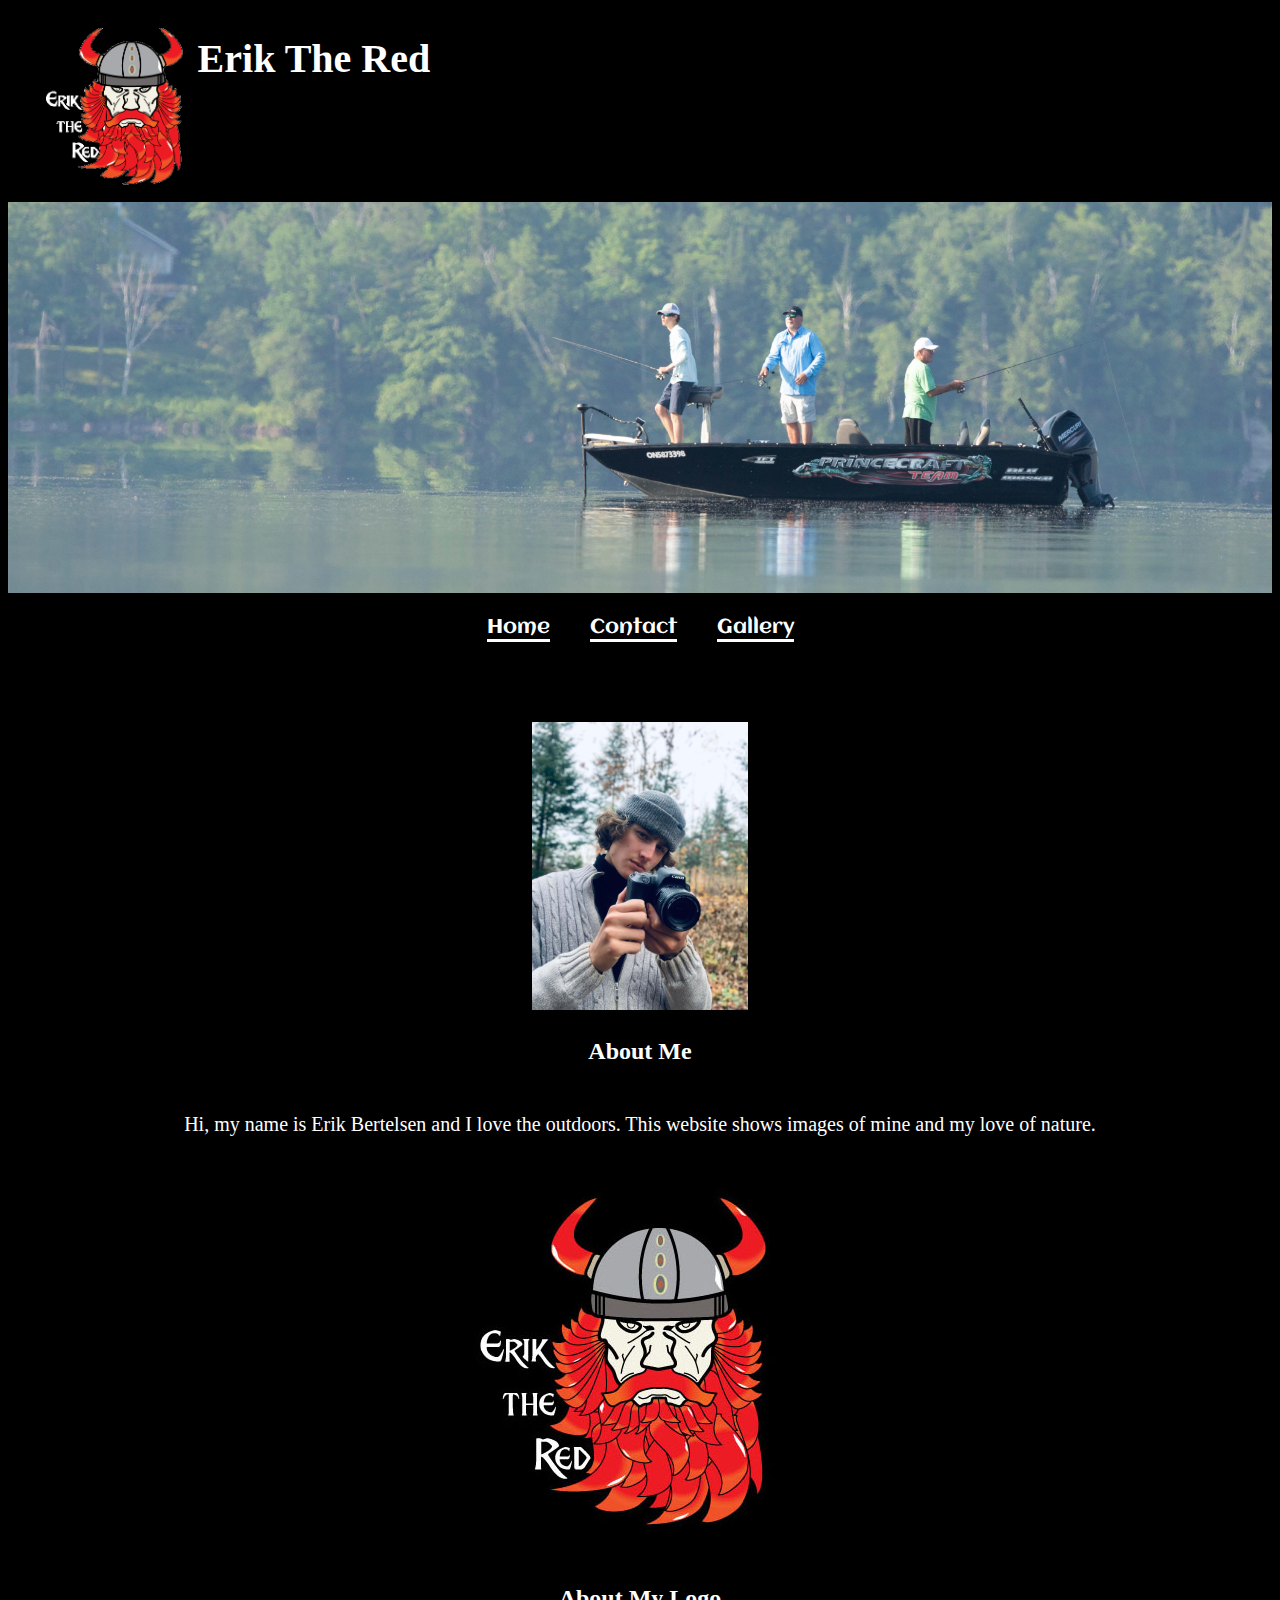
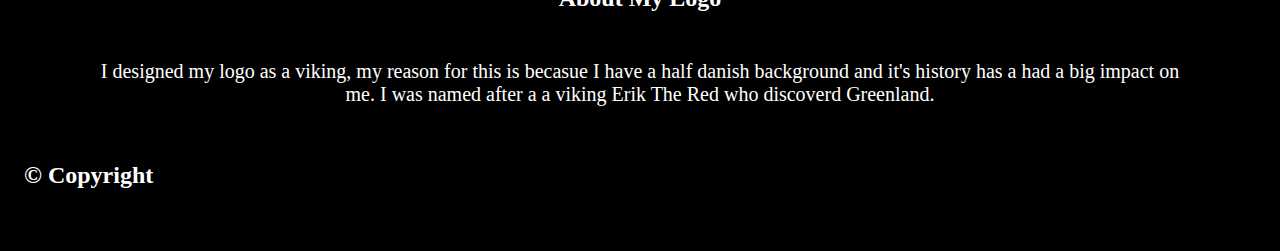
==== index.html @ 207686a7 "sunday night changes" ====
<!DOCTYPE html>
<html lang="en">
<head>
    <!-- links -->
    <meta charset="UTF-8">
    <meta http-equiv="X-UA-Compatible" content="IE=edge">
    <meta name="viewport" content="width=device-width, initial-scale=1.0">
    <title>Erik The Red</title>
    <link rel="stylesheet" href="css/main.css">
    <link rel="preconnect" href="https://fonts.gstatic.com">
    <link href="https://fonts.googleapis.com/css2?family=Aclonica&display=swap" rel="stylesheet">
</head>
<body>
    <section>
        <!-- adding a class so it is easily accessible -->
        <div class="top">
            <!-- adding logo to top of page -->
            <img src="images/Erik-the-Red-BLACK-2.png" alt="logo-of-erik-the-red" class="logo" > 
            <div id="t-div">
                <!-- tittle, hidden during mobil -->
                <h1 class="tittle">
                    Erik The Red
                </h1>  

            </div>
        </div>
        <!-- banner image -->
            <img src="images/Erik_Fishing_Landscape.jpg" alt="erik-fishing" class="slide">
    </section>
    <main>
        <!-- navigation -->
        <nav>
            <a href="index.html" class="nav-link"> Home</a>
            <a href="contact.html" class="nav-link"> Contact</a>
            <a href="gallery.html" class="nav-link"> Gallery</a>
        </nav>
        <!-- image of Me -->
        <div class="home-cont">
            <img src="images/IMG_0477.jpg" alt="image-of-me" id="me">
            <h2>
                About Me
            </h2>
            <!-- adding a class so it is easily accessible -->
            <p class="pad">
                Hi, my name is Erik Bertelsen and I love the outdoors. This website shows images of mine and my love of nature.
            </p>
        </div>
        <!-- image of my Logo -->
        <div class="home-cont">
            <img src="images/Erik-the-Red-BLACK_2.jpg" alt="logo" id="my-logo">

            <h2>
                About My Logo
            </h2>
            <!-- descritption of my logo -->
            <p class="pad">
                I designed my logo as a viking, my reason for this is becasue I have a half danish background and it's history has a had a big impact on me. I was named after a a viking Erik The Red who discoverd Greenland.
            </p>
        </div>

    </main>

    <footer>
        <!-- copyright line -->
        <h2>
            &#169; Copyright 
        </h2>

        

    </footer>
>
</body>
</html>
---- css/main.css ----
/* //////////// */
@keyframes color-change {
    from {
      color: red;
    }
    to{
      color: yellow;
    }
  }
/* 
  .logo {
    position: absolute;
    animation: linear infinite;
    animation-name: run;
    animation-duration: s;
  }
  @keyframes run {
    from {
      left: 20%;
    }
    to {
        right: 40%;
    }
  } */

.nav-link:hover{
        animation-duration: 0.8s;  
        animation-name: color-change;
        animation-iteration-count: infinite;
        animation-direction: alternate;
  }
/* changing body background color for all pages */
body{
    background-color: black;
}
/* changing nav text white */
.nav-link{
    color: white;
    font-size: 20px;
    text-decoration: none;
    margin: 20px;
    border-bottom: 3px solid white;
}

.nav-link:active{
    font-size: 15px
}

/* changing heading color
.top{
    background-color: grey;
}
changing footer color
footer{
    background-color: grey;
} */
/* changing h1 color */
h1{
    color: white;
    font-size: 40px;
    justify-content: center;
    padding-right: 120px;
}
#t-div{
    flex-grow: 1;
}
/* changing font color to contact form */
.chosen{
 color: white;
 border: solid 5px white;
 margin-top: 15px;;
}
/* setting a grid for the gallery page */
.grid{
    display: grid;
    grid-template-columns: 1fr;
    grid-template-rows: 6fr;
}
/* wrapping tittle around logo */
.top{
    display: flex;
}
/* Erik The Red text */
.tittle{
    display: flex;
    display: none;
}
/* adjusting width and height of logo */
.logo{
    width: 15%;
    height: 15%;
    position:relative;
    left:40%;
}
/* main banner image */
.slide{
  width: 100%;  
}
/* adjusting nav placement */
nav{
    display: flex;
    justify-content: center;
    font-family: 'Aclonica', sans-serif;
    width: 100%;
}
/* adjusting image dimensions */
#fox-yawn{
    width: 388px;
    grid-column: 1 ;
    grid-row: 1;
}
/* adding hover, scale properties */
#fox-yawn:hover{
    transform: scale(2);
    transition: 0.5s;
}
/* adjusting image dimensions */
#blue-jay{
    width: 388px;
    grid-column: 1;
    grid-row: 2;
}
/* adding hover, scale properties */
#blue-jay:hover{
    transform: scale(2);
    transition: 0.5s;
}
/* adjusting image dimensions */
#pine-martin{
    width: 388px;
    grid-column: 1;
    grid-row: 3;
}
/* adding hover, scale properties */
#pine-martin:hover{
    transform: scale(2);
    transition: 0.5s;
}
/* adjusting image dimensions */
#chick{
    width: 388px;
    grid-column: 1;
    grid-row: 4;
}
/* adding hover, scale properties */
#chick:hover{
    transform: scale(2);
    transition: 0.5s;
}
/* adjusting image dimensions */
#buck{
    width: 388px;
    grid-column: 1;
    grid-row: 5;
}
/* adding hover, scale properties */
#buck:hover{
    transform: scale(2);
    transition: 0.5s;
}
/* adjusting image dimensions */
#fox-laying{
    width: 388px;
    grid-column: 1;
    grid-row: 6;
}
/* adding hover, scale properties */
#fox-laying:hover{
    transform: scale(2);
    transition: 0.5s;
}
/* adjusting image dimensions */
#fox{
    width: 388px;
    grid-column: 1;
    grid-row: 7; 
}
/* adding hover, scale properties */
#fox:hover{
    transform: scale(2);
    transition: 0.5s;
}
/* adjusting image dimensions */
#fox-look{
    width: 388px;
    grid-column: 1;
    grid-row: 8;
}
/* adding hover, scale properties */
#fox-look:hover{
    transform: scale(2);
    transition: 0.5s;
}

/* adjusting image dimensions */
#me{
    width: 216px;
    padding-top: 60px;
}
/* changing font color */
p{
    color: white;
    font-size: 20px;
    display: flex;
    justify-content: center;
}
/* home page paragraph text */
.home-cont{
    display: flex;
    align-items: center;
    flex-direction: column;
}
/* adjusting all image padding on gallery page */
.img{
    padding: 15px 0;
    place-self: center;
}
h2{
    color: white;
}
/* adjusting form spacing and sizing */
.message{
    /* margin-top: 20px; */
    padding: 5px;
    border-radius: 15px;
}
#map{
    width:100%;
    height: 350px;
}
/* adding padding to home page text and alignment */
.pad{
    padding: 0px 90px;
    text-align: center;
}
/* adjusting footer sizing */
footer, h2{
    padding: 8px;
}
/* /////////////////////// */
/* ////////Tablet//////// */
/* ///////////////////// */
@media screen and (min-width: 768px) and (max-width: 1024px){

/* .img{
    column-gap:10px;
    row-gap: 10px;
}     */

/*  make tittle show */
.tittle{
    display: block;
    justify-content: center;
}
/* parent element around form aand map */
.con{
    display:flex;
}
/* setting form width */
.form{
    width: 50%;
}
.damn{
    width: 50%;
}
/* setting full width of parent */
#map{
    width:100%;
}
/* re-adjusting logo positioning */
.logo{
    position:relative;
    left:0%;
}

.grid{
    display: grid;
    grid-template-columns: 1fr 1fr;
    grid-template-rows: 1fr;
}    
    /* adjusting image dimensions */
#fox-yawn{
    width: 350px;
    grid-column: 1 ;
    grid-row: 1;
}
/* adjusting image dimensions */
#blue-jay{
    width: 350px;
    grid-column: 2;
    grid-row: 1;
}
/* adjusting image dimensions */
#pine-martin{
    width: 388px;
    grid-column: 1;
    grid-row: 2;
}
/* adjusting image dimensions */
#chick{
    width: 388px;
    grid-column: 2;
    grid-row: 2;
}
/* adjusting image dimensions */
#buck{
    width: 388px;
    grid-column: 1;
    grid-row: 3;
}
/* adjusting image dimensions */
#fox-laying{
    width: 388px;
    grid-column: 2;
    grid-row: 3;
}
/* adjusting image dimensions */
#fox{
    width: 388px;
    grid-column: 1;
    grid-row: 4; 
}
/* adjusting image dimensions */
#fox-look{
    width: 388px;
    grid-column: 2;
    grid-row: 4;
}

}
/* /////////////////////// */
/* ////////Desktop//////// */
/* ///////////////////// */
@media screen and (min-width: 1024px) {

        /*  make tittle show */
    .tittle{
        display: block;
        justify-content: center;
    }
    /* parent element around form aand map */
    .con{
        display:flex;
    }
    /* setting form width */
    .form{
        width: 50%;
    }
    /* setting full width of parent */
    #map{
    width:100%;
    }
    /* re-adjusting logo positioning */
    .logo{
        position:relative;
        left:0%;
    }
    /* parent element around form aand map */
.con{
    display:flex;
}
/* setting form width */
.form{
    width: 50%;
}
.damn{
    width: 50%;
}

    .grid{
        display: grid;
        grid-template-columns: 1fr 1fr 1fr;
        grid-template-rows: 1fr;
    }    
        /* adjusting image dimensions */
    #fox-yawn{
        width: 488px;
        grid-column: 1 ;
        grid-row: 1;
    }
    /* adjusting image dimensions */
    #blue-jay{
        width: 488px;
        grid-column: 2;
        grid-row: 1;
    }
    /* adjusting image dimensions */
    #pine-martin{
        width: 488px;
        grid-column: 3;
        grid-row: 1;
    }
    /* adjusting image dimensions */
    #chick{
        width: 488px;
        grid-column: 1;
        grid-row: 2;
    }
    /* adjusting image dimensions */
    #buck{
        width: 488px;
        grid-column: 2;
        grid-row: 2;
    }
    /* adjusting image dimensions */
    #fox-laying{
        width: 488px;
        grid-column: 3;
        grid-row: 2;
    }
    /* adjusting image dimensions */
    #fox{
        width: 488px;
        grid-column: 1;
        grid-row: 3; 
    }
    /* adjusting image dimensions */
    #fox-look{
        width: 488px;
        grid-column: 2;
        grid-row: 3;
    }
}
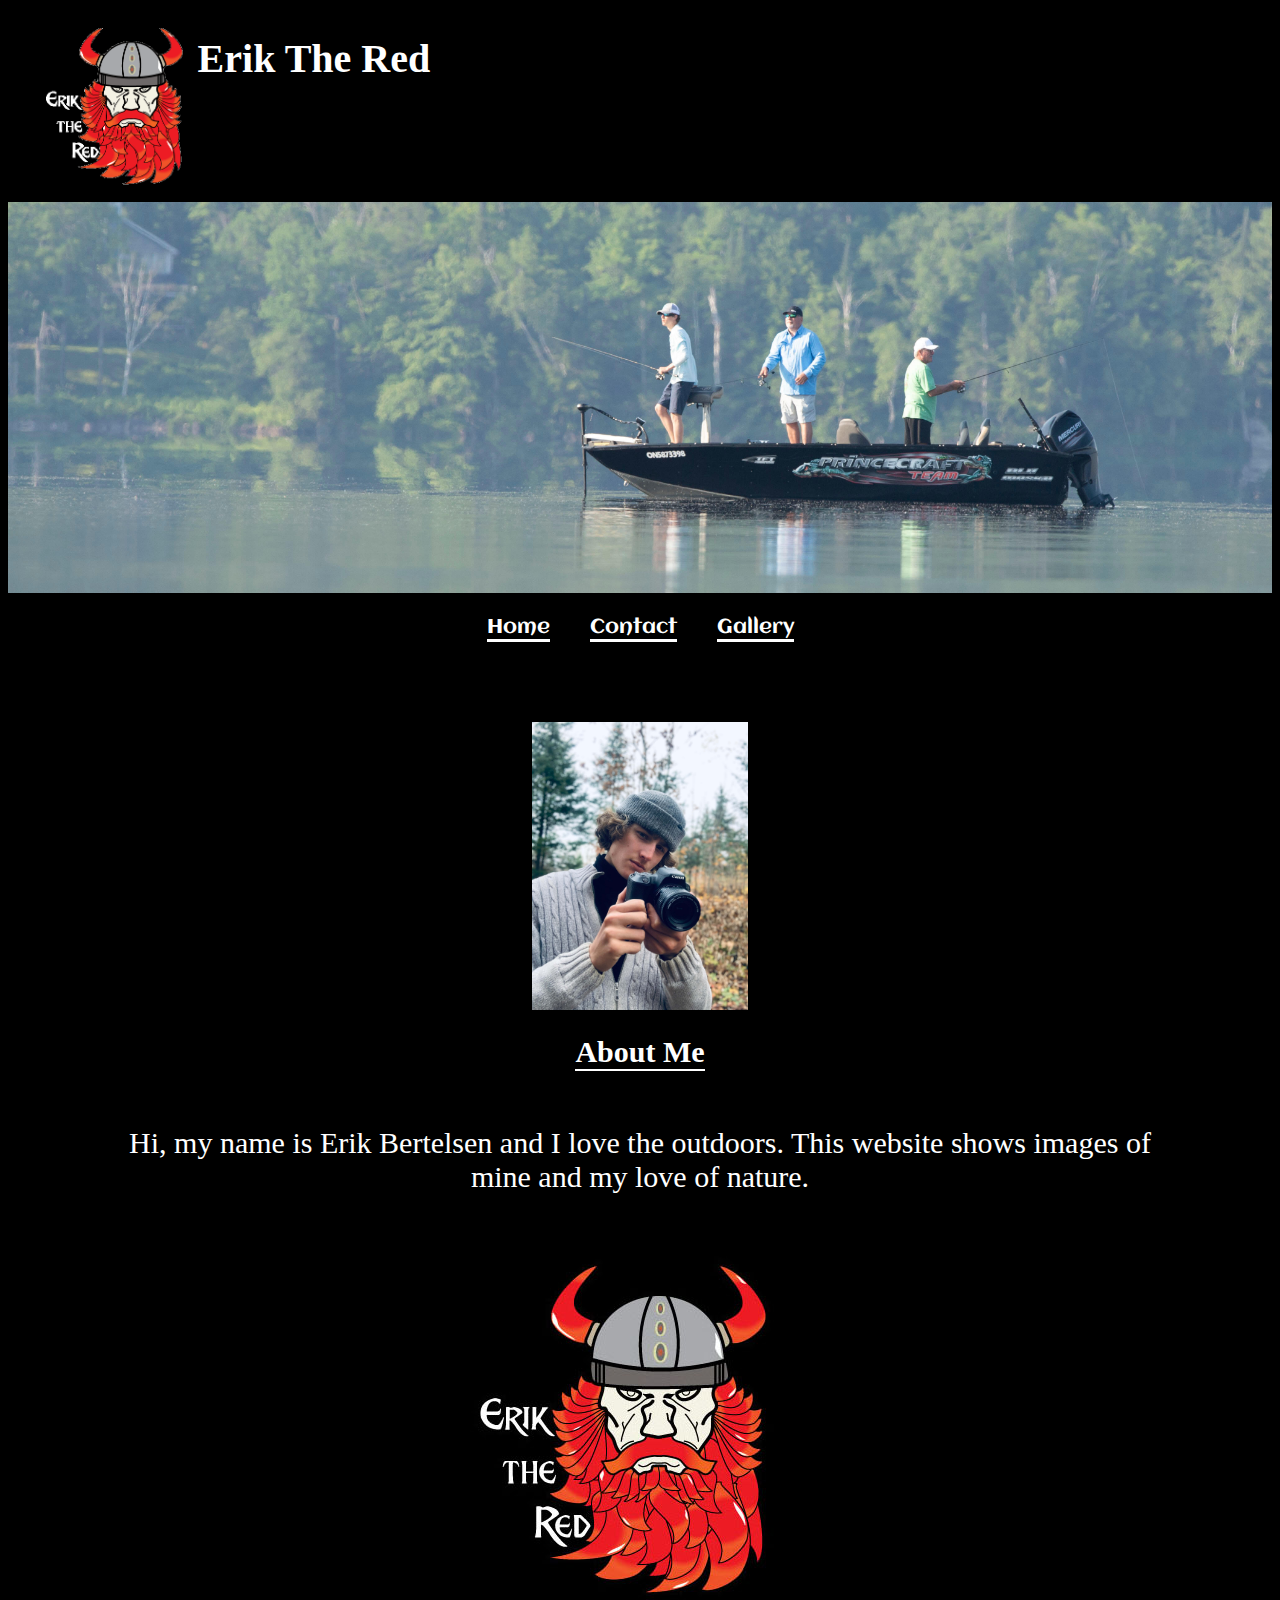
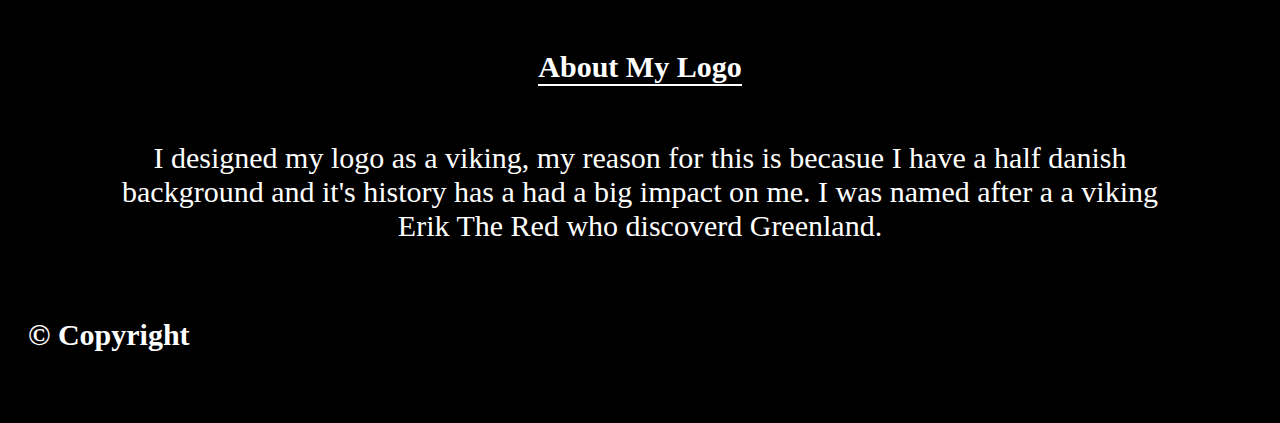
==== commit 3f8b7b22: "Monday changes" ====
--- a/index.html
+++ b/index.html
@@ -17,7 +17,7 @@
             <!-- adding logo to top of page -->
             <img src="images/Erik-the-Red-BLACK-2.png" alt="logo-of-erik-the-red" class="logo" > 
             <div id="t-div">
-                <!-- tittle, hidden during mobil -->
+                <!-- tittle, hidden during mobile -->
                 <h1 class="tittle">
                     Erik The Red
                 </h1>  
--- a/css/main.css
+++ b/css/main.css
@@ -7,21 +7,25 @@
       color: yellow;
     }
   }
-/* 
-  .logo {
-    position: absolute;
-    animation: linear infinite;
-    animation-name: run;
-    animation-duration: s;
-  }
+/* /////////// */
   @keyframes run {
-    from {
-      left: 20%;
-    }
-    to {
-        right: 40%;
-    }
-  } */
+      0% {
+            left: 20%;
+        }
+        50% {
+            left: 60%;
+        }
+        100% {
+            left: 20%;
+        }
+    }
+     /* logo animation adjustments */
+    .logo {
+      position: absolute;
+      animation: linear infinite;
+      animation-name: run;
+      animation-duration: 9s;
+    }
 
 .nav-link:hover{
         animation-duration: 0.8s;  
@@ -218,9 +222,14 @@
 h2{
     color: white;
 }
+/* adding an underline to all h2 elements with a main element as a parent */
+main h2{
+    border-bottom: 2px solid white;
+}
 /* adjusting form spacing and sizing */
 .message{
-    /* margin-top: 20px; */
+    margin-top: 15px;
+    margin-left: 15px;
     padding: 5px;
     border-radius: 15px;
 }
@@ -234,9 +243,16 @@
     text-align: center;
 }
 /* adjusting footer sizing */
-footer, h2{
-    padding: 8px;
-}
+footer h2{
+    padding: 20px;
+}
+#message{
+    margin-bottom: 20px;
+}
+#button {
+    margin-bottom: 15px;
+    margin-left: 10px;
+  }
 /* /////////////////////// */
 /* ////////Tablet//////// */
 /* ///////////////////// */
@@ -246,6 +262,25 @@
     column-gap:10px;
     row-gap: 10px;
 }     */
+/* header animation */
+@keyframes run {
+    0% {
+          left: 40%;
+      }
+      50% {
+          left: 60%;
+      }
+      100% {
+          left: 40%;
+      }
+  }
+ /* logo animation adjustments */
+  .logo {
+    position: absolute;
+    animation: linear infinite;
+    animation-name: run;
+    animation-duration: 5s;
+  }
 
 /*  make tittle show */
 .tittle{
@@ -326,12 +361,44 @@
     grid-column: 2;
     grid-row: 4;
 }
+p{
+    font-size: 25px;
+}
+h2{
+    font-size: 25px;
+}
 
 }
 /* /////////////////////// */
 /* ////////Desktop//////// */
 /* ///////////////////// */
 @media screen and (min-width: 1024px) {
+
+    p{
+        font-size: 30px;
+    }
+    h2{
+        font-size: 30px;
+    }
+    /* header animation */
+@keyframes run {
+    0% {
+          left: 40%;
+      }
+      50% {
+          left: 60%;
+      }
+      100% {
+          left: 40%;
+      }
+  }
+  /* logo animation adjustments */
+  .logo {
+    position: absolute;
+    animation: linear infinite;
+    animation-name: run;
+    animation-duration: 5s;
+  }
 
         /*  make tittle show */
     .tittle{
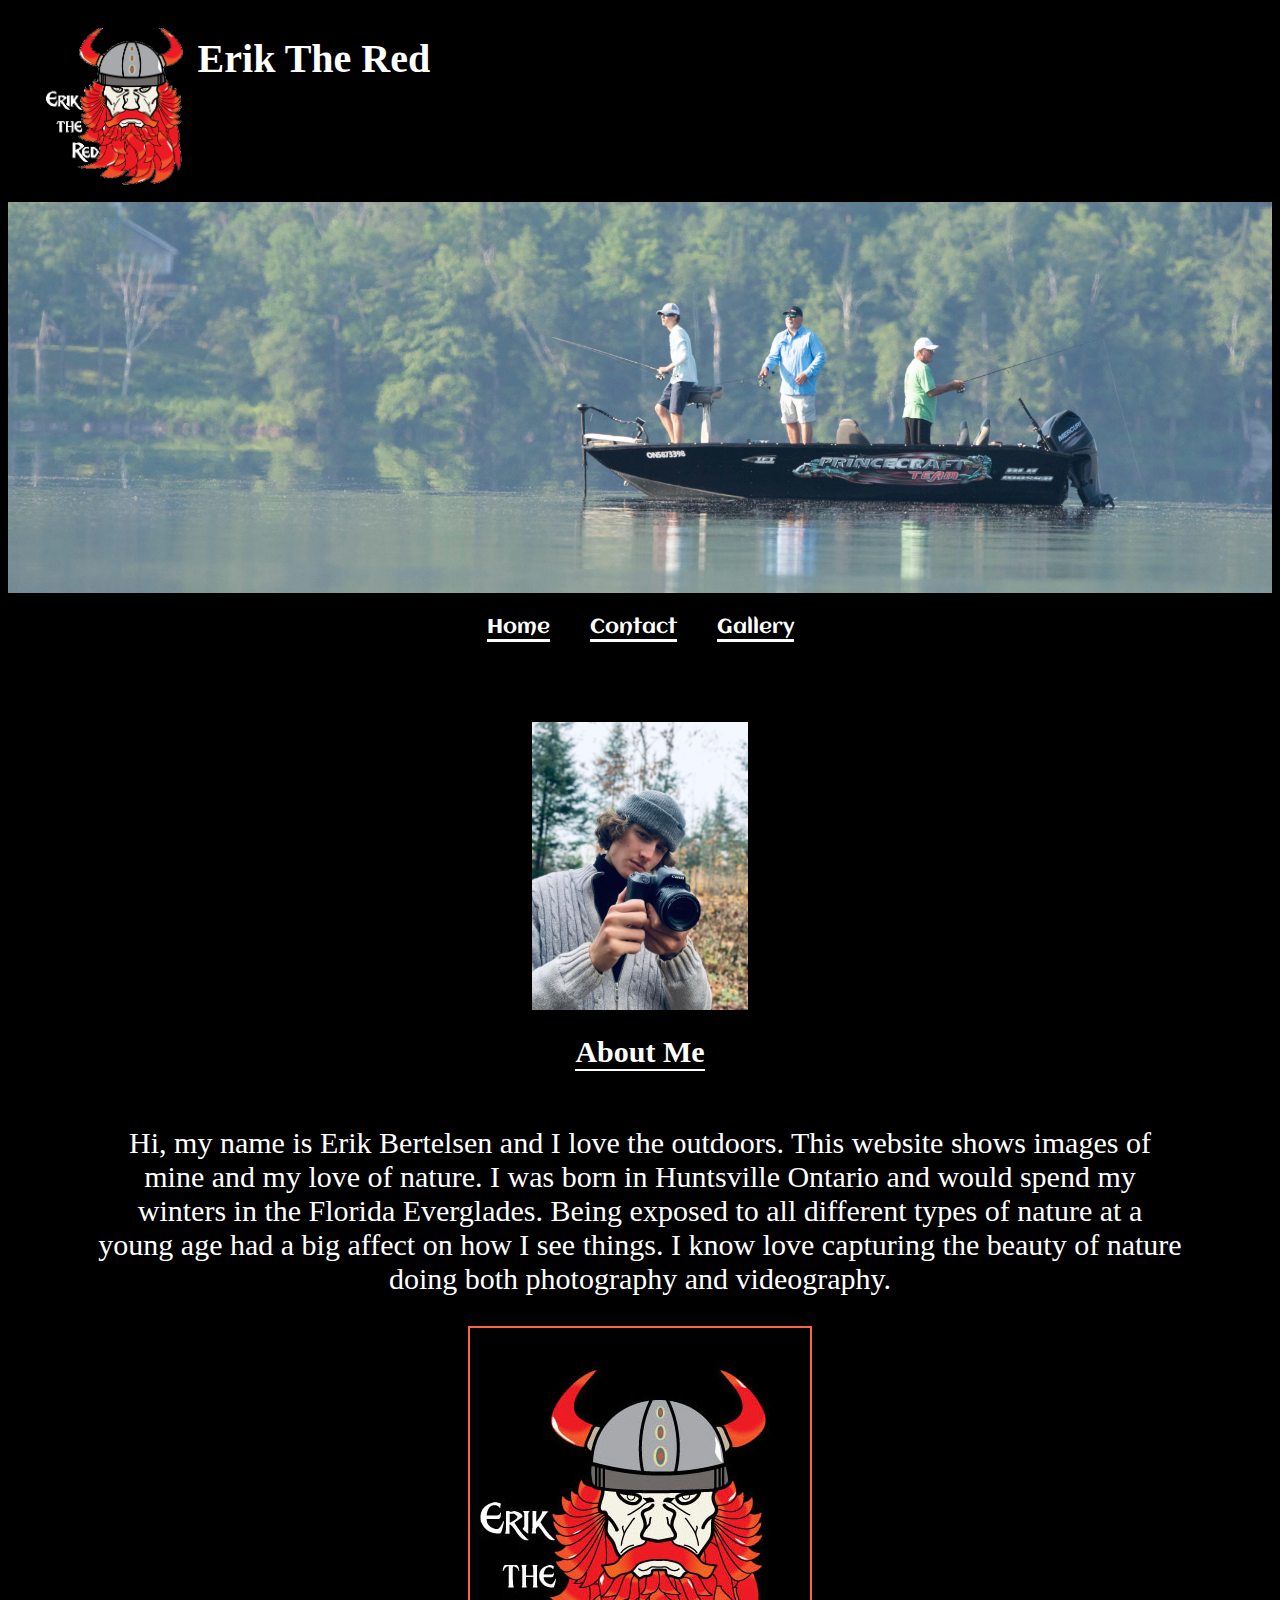
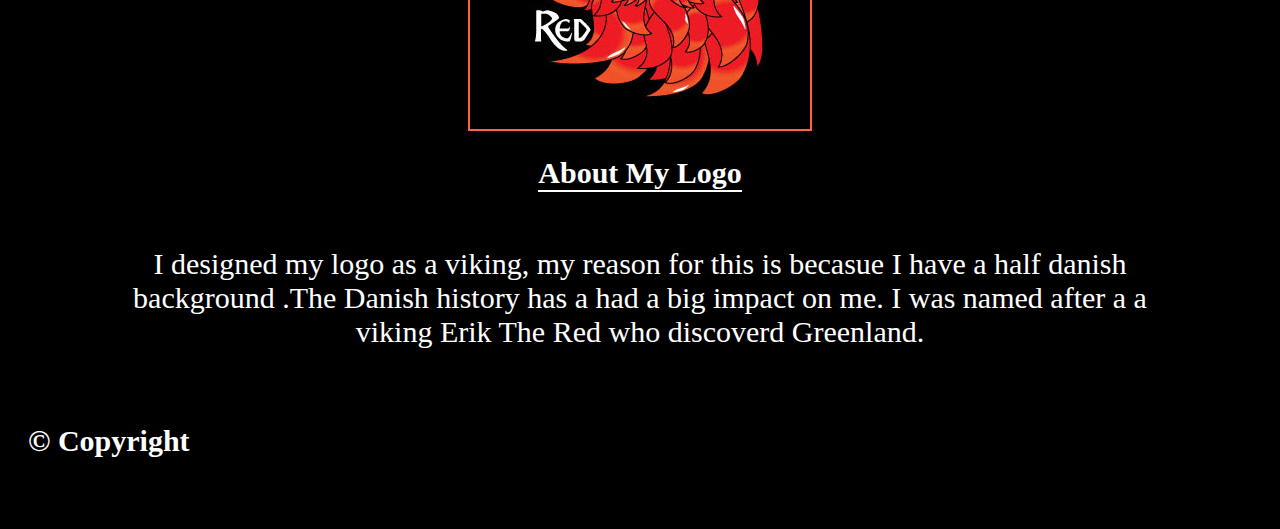
==== commit 58d668a9: "tuesday" ====
--- a/index.html
+++ b/index.html
@@ -42,19 +42,19 @@
             </h2>
             <!-- adding a class so it is easily accessible -->
             <p class="pad">
-                Hi, my name is Erik Bertelsen and I love the outdoors. This website shows images of mine and my love of nature.
+                Hi, my name is Erik Bertelsen and I love the outdoors. This website shows images of mine and my love of nature. I was born in Huntsville Ontario and would spend my winters in the Florida Everglades. Being exposed to all different types of nature at a young age had a big affect on how I see things. I know love capturing the beauty of nature doing both photography and videography.
             </p>
         </div>
         <!-- image of my Logo -->
         <div class="home-cont">
-            <img src="images/Erik-the-Red-BLACK_2.jpg" alt="logo" id="my-logo">
+            <img src="images/Erik-the-Red-BLACK_2.jpg" alt="logo" id="my-logo" class="home-img">
 
             <h2>
                 About My Logo
             </h2>
             <!-- descritption of my logo -->
             <p class="pad">
-                I designed my logo as a viking, my reason for this is becasue I have a half danish background and it's history has a had a big impact on me. I was named after a a viking Erik The Red who discoverd Greenland.
+                I designed my logo as a viking, my reason for this is becasue I have a half danish background .The Danish  history has a had a big impact on me. I was named after a a viking Erik The Red who discoverd Greenland.
             </p>
         </div>
 
--- a/css/main.css
+++ b/css/main.css
@@ -72,7 +72,7 @@
 .chosen{
  color: white;
  border: solid 5px white;
- margin-top: 15px;;
+ /* margin-top: 15px; */
 }
 /* setting a grid for the gallery page */
 .grid{
@@ -232,6 +232,7 @@
     margin-left: 15px;
     padding: 5px;
     border-radius: 15px;
+    display: flex;
 }
 #map{
     width:100%;
@@ -252,6 +253,9 @@
 #button {
     margin-bottom: 15px;
     margin-left: 10px;
+  }
+  .home-img{
+      border: 2px solid tomato;
   }
 /* /////////////////////// */
 /* ////////Tablet//////// */
@@ -293,7 +297,9 @@
 }
 /* setting form width */
 .form{
-    width: 50%;
+    margin-right: 50px;
+    padding-left: 20px;
+    width: 30%;
 }
 .damn{
     width: 50%;
@@ -364,6 +370,7 @@
 p{
     font-size: 25px;
 }
+/* changing h2 font sizes */
 h2{
     font-size: 25px;
 }
@@ -409,10 +416,6 @@
     .con{
         display:flex;
     }
-    /* setting form width */
-    .form{
-        width: 50%;
-    }
     /* setting full width of parent */
     #map{
     width:100%;
@@ -428,7 +431,9 @@
 }
 /* setting form width */
 .form{
-    width: 50%;
+    width: 30%;
+    margin-right: 5%;
+    margin-left: 5%;
 }
 .damn{
     width: 50%;
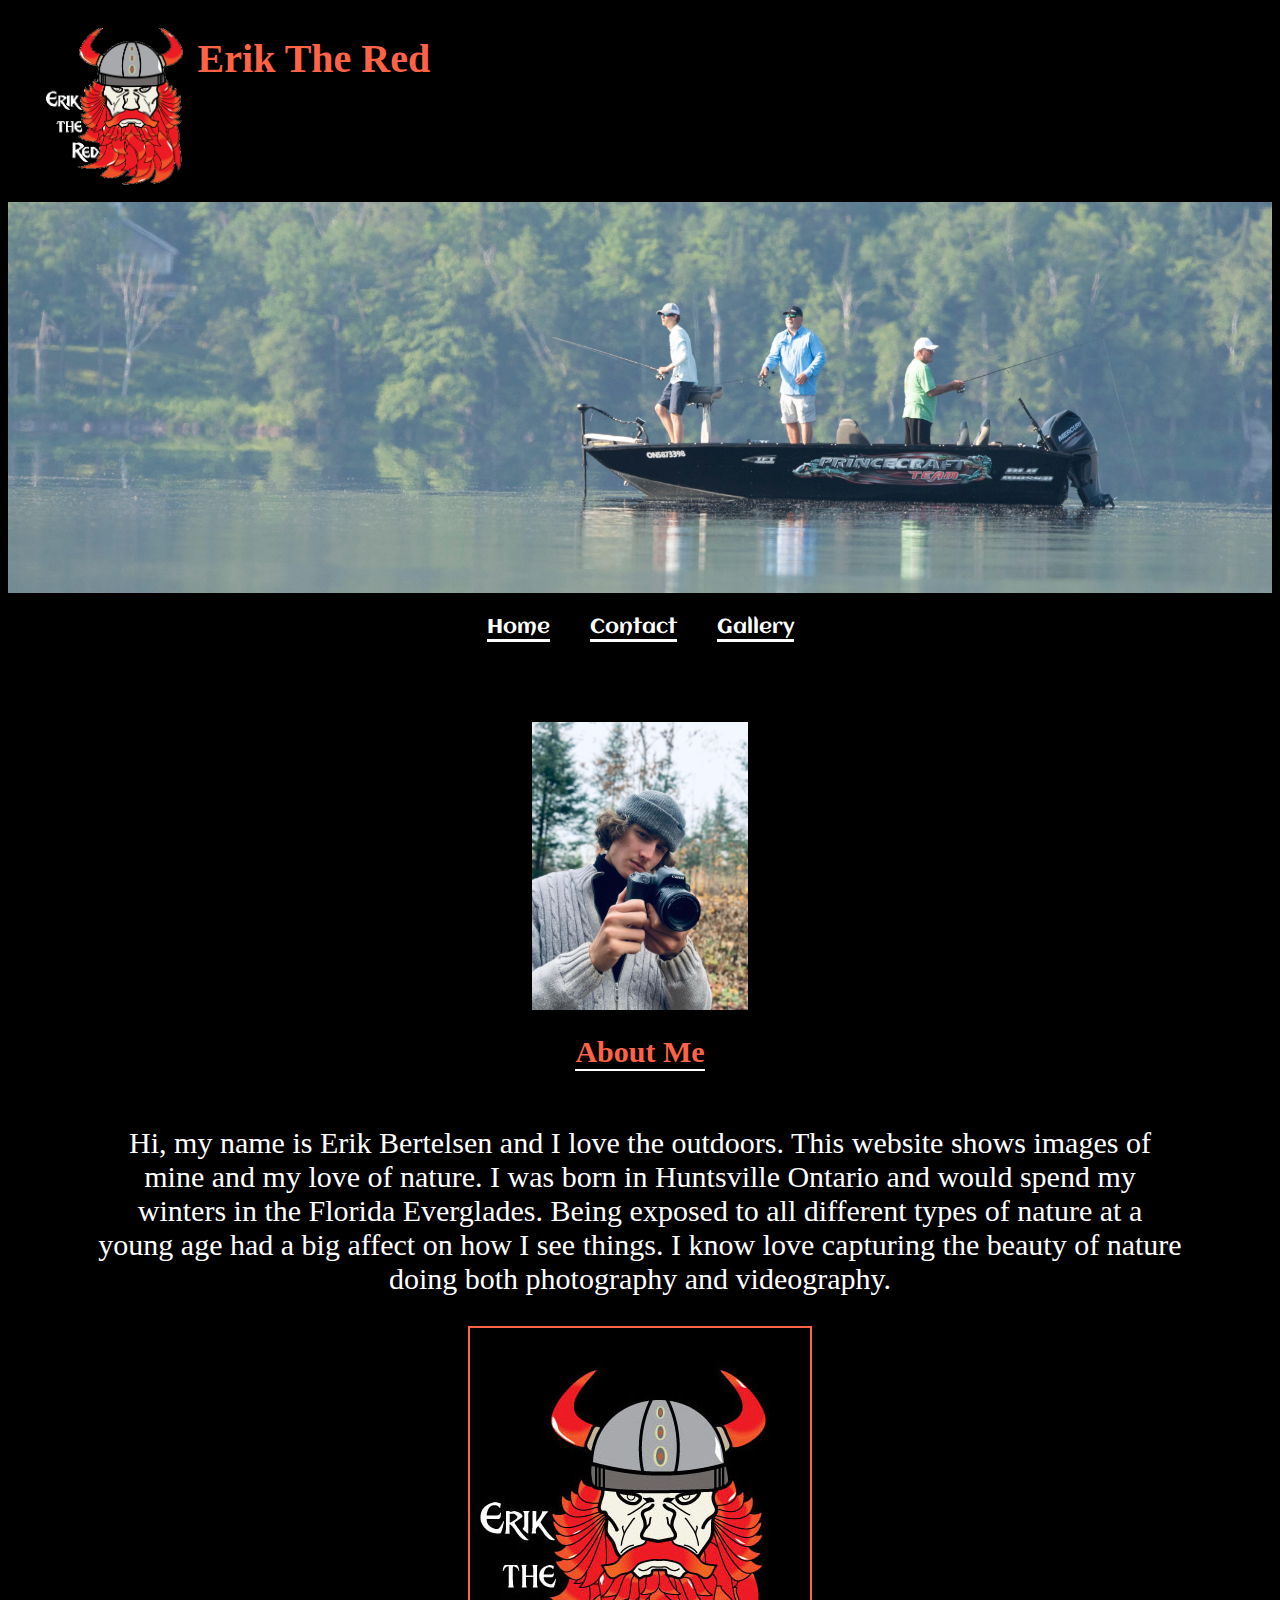
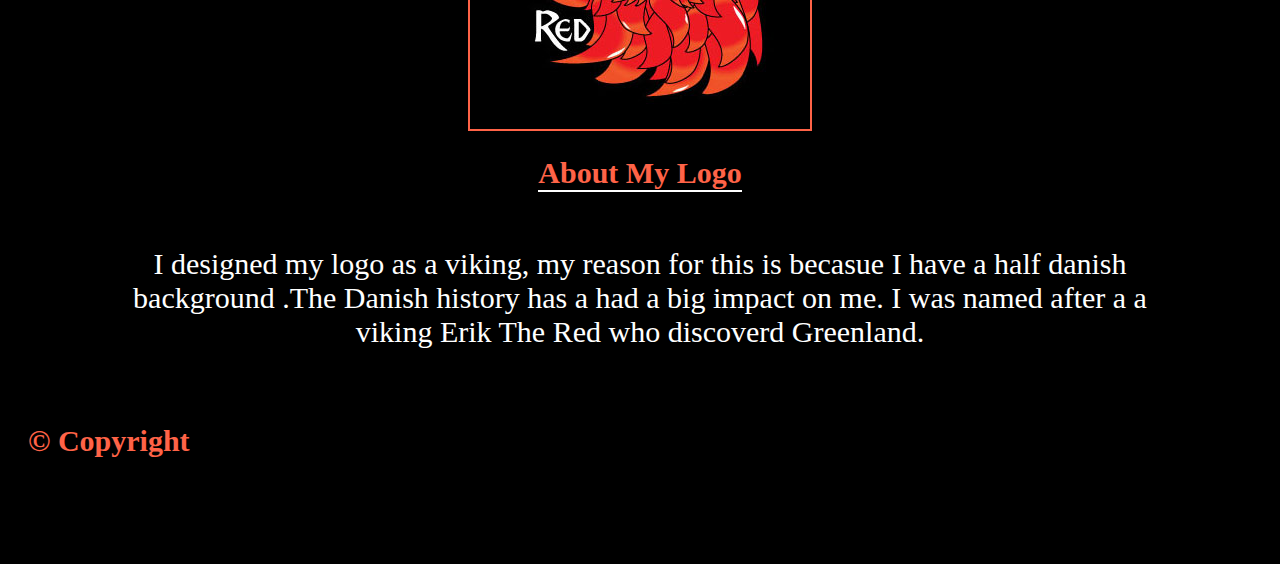
==== commit 8754e4b0: "tuesday night" ====
--- a/index.html
+++ b/index.html
@@ -9,6 +9,7 @@
     <link rel="stylesheet" href="css/main.css">
     <link rel="preconnect" href="https://fonts.gstatic.com">
     <link href="https://fonts.googleapis.com/css2?family=Aclonica&display=swap" rel="stylesheet">
+    <link rel="stylesheet" href="https://iconmonstr.com">
 </head>
 <body>
     <section>
@@ -65,6 +66,11 @@
         <h2>
             &#169; Copyright 
         </h2>
+        <p id="icon">
+
+            <i class="im im-youtube"></i>
+            
+        </p>
 
         
 
--- a/css/main.css
+++ b/css/main.css
@@ -88,6 +88,7 @@
 .tittle{
     display: flex;
     display: none;
+    color: tomato;
 }
 /* adjusting width and height of logo */
 .logo{
@@ -256,6 +257,12 @@
   }
   .home-img{
       border: 2px solid tomato;
+  }
+  h2{
+      color: tomato;
+  }
+  #icon{
+      color: white;
   }
 /* /////////////////////// */
 /* ////////Tablet//////// */
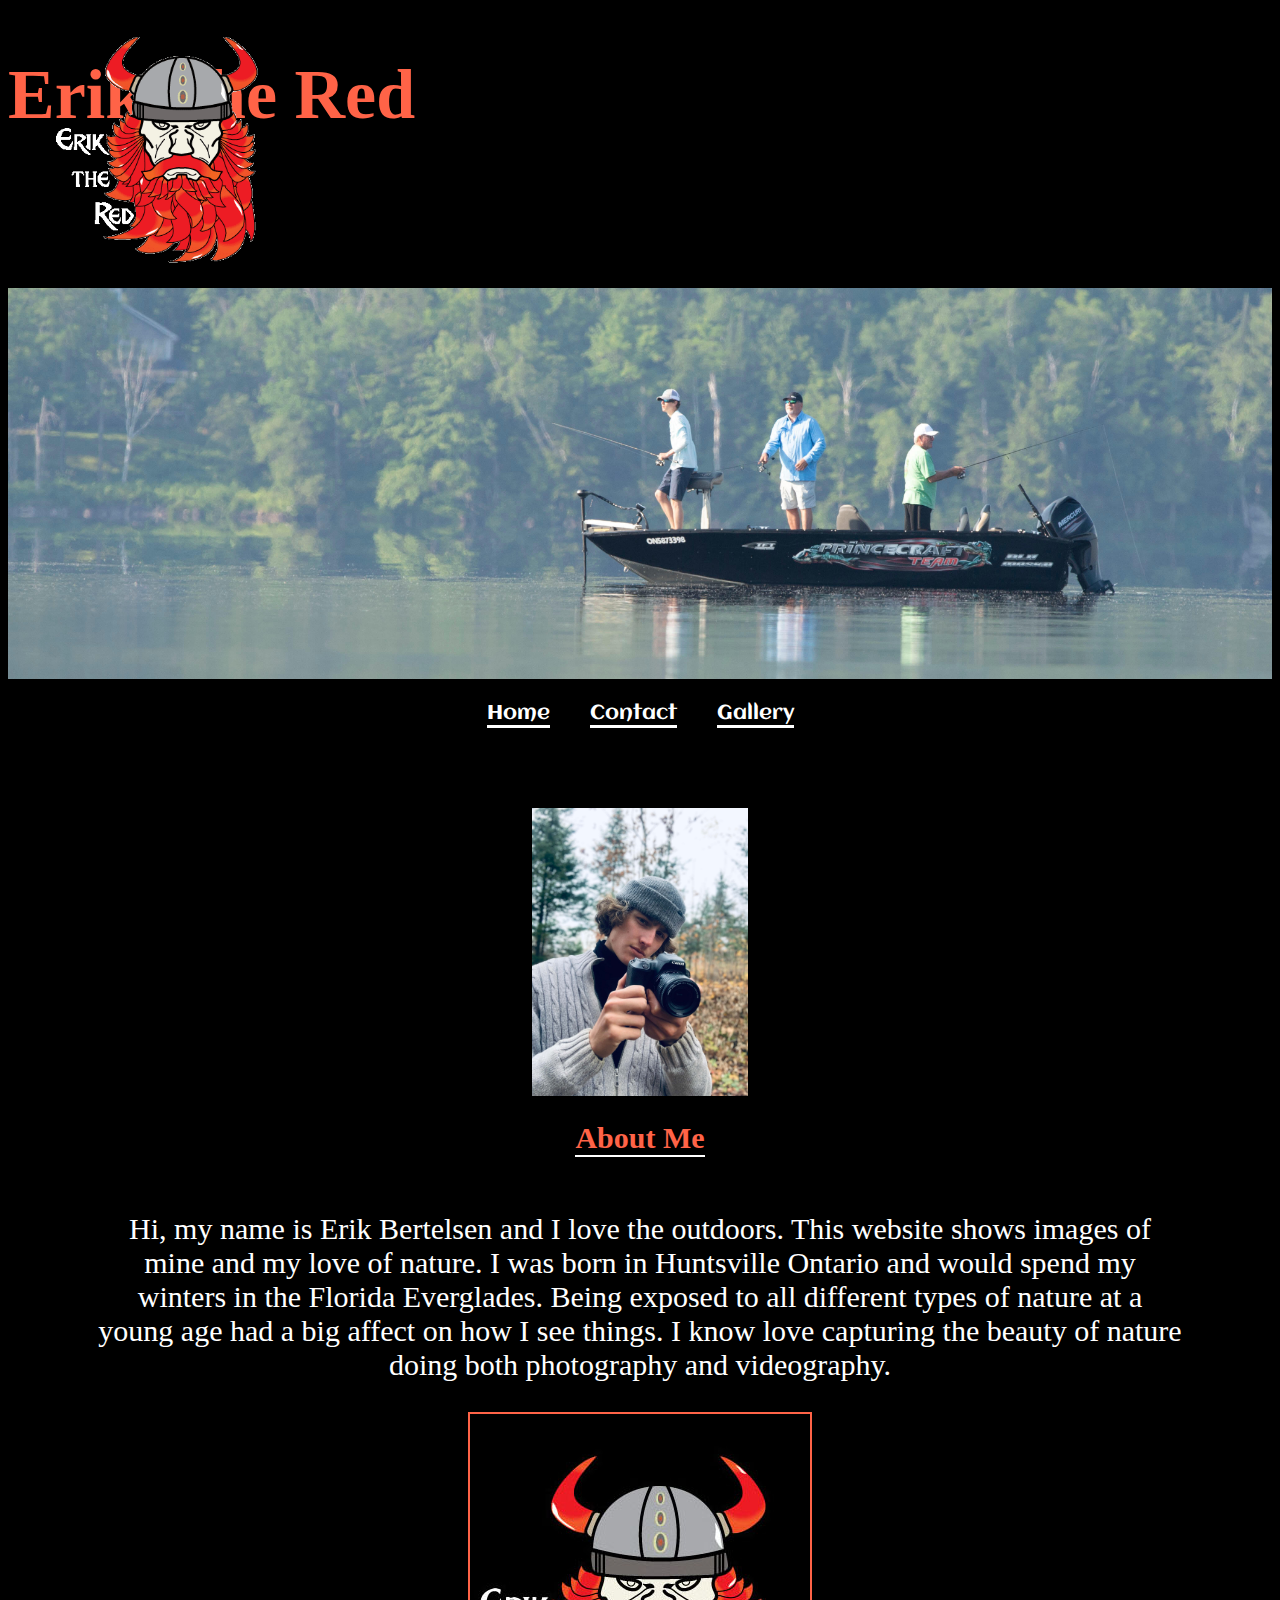
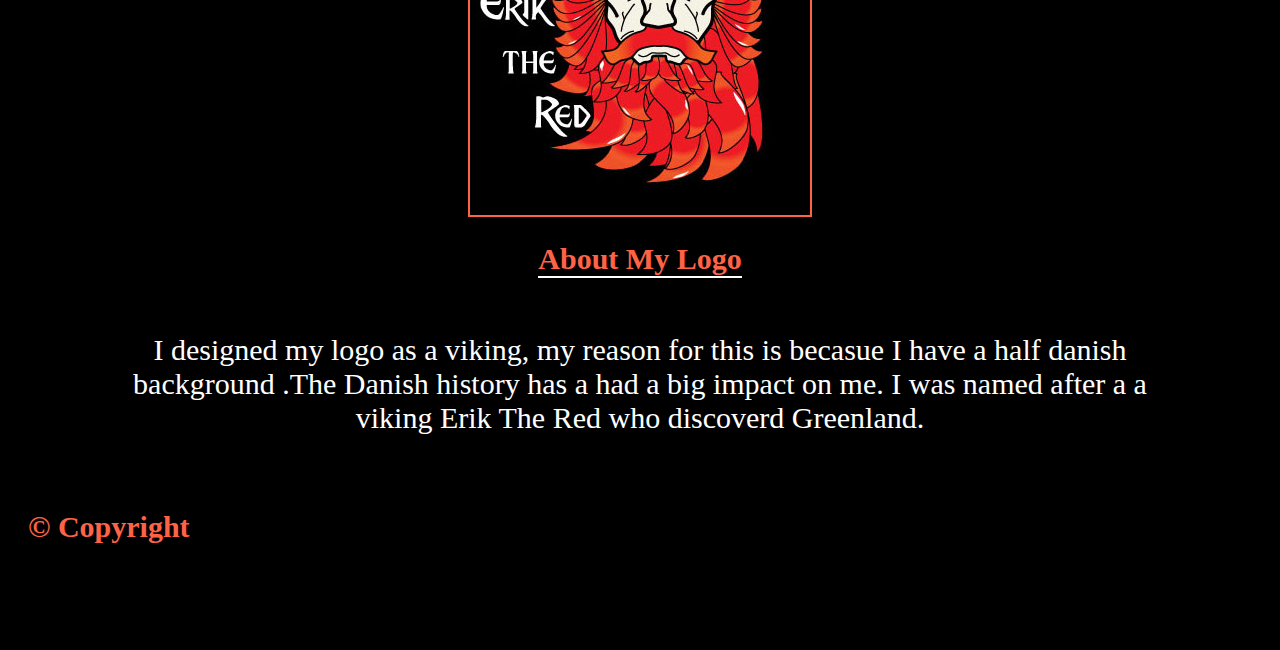
==== commit bdad2b86: "tuesday night changes" ====
--- a/index.html
+++ b/index.html
@@ -9,7 +9,7 @@
     <link rel="stylesheet" href="css/main.css">
     <link rel="preconnect" href="https://fonts.gstatic.com">
     <link href="https://fonts.googleapis.com/css2?family=Aclonica&display=swap" rel="stylesheet">
-    <link rel="stylesheet" href="https://iconmonstr.com">
+    <link rel="stylesheet" href="https://cdn.iconmonstr.com/1.3.0/css/iconmonstr-iconic-font.min.css">
 </head>
 <body>
     <section>
@@ -69,7 +69,7 @@
         <p id="icon">
 
             <i class="im im-youtube"></i>
-            
+
         </p>
 
         
--- a/css/main.css
+++ b/css/main.css
@@ -19,12 +19,24 @@
             left: 20%;
         }
     }
+    /* /////////// */
+  @keyframes run-full {
+    0% {
+          left: 0%;
+      }
+      50% {
+          left: 100%;
+      }
+      100% {
+          left: 10%;
+      }
+  }
      /* logo animation adjustments */
     .logo {
       position: absolute;
       animation: linear infinite;
-      animation-name: run;
-      animation-duration: 9s;
+      animation-name: run-full;
+      animation-duration: 15s;
     }
 
 .nav-link:hover{
@@ -50,29 +62,17 @@
     font-size: 15px
 }
 
-/* changing heading color
-.top{
-    background-color: grey;
-}
-changing footer color
-footer{
-    background-color: grey;
-} */
-/* changing h1 color */
-h1{
-    color: white;
-    font-size: 40px;
-    justify-content: center;
-    padding-right: 120px;
 }
 #t-div{
     flex-grow: 1;
 }
 /* changing font color to contact form */
 .chosen{
- color: white;
- border: solid 5px white;
- /* margin-top: 15px; */
+    color: white;
+    border: solid 5px white;
+    height:100%;
+    box-sizing: border-box;
+    /* margin-top: 15px; */
 }
 /* setting a grid for the gallery page */
 .grid{
@@ -99,7 +99,7 @@
 }
 /* main banner image */
 .slide{
-  width: 100%;  
+    width: 100%;  
 }
 /* adjusting nav placement */
 nav{
@@ -254,49 +254,58 @@
 #button {
     margin-bottom: 15px;
     margin-left: 10px;
-  }
-  .home-img{
-      border: 2px solid tomato;
-  }
-  h2{
-      color: tomato;
-  }
-  #icon{
-      color: white;
-  }
+}
+.home-img{
+    border: 2px solid tomato;
+}
+h2{
+    color: tomato;
+}
+#icon{
+    color:tomato;
+}
 /* /////////////////////// */
 /* ////////Tablet//////// */
 /* ///////////////////// */
 @media screen and (min-width: 768px) and (max-width: 1024px){
-
-/* .img{
-    column-gap:10px;
-    row-gap: 10px;
-}     */
-/* header animation */
-@keyframes run {
-    0% {
-          left: 40%;
-      }
-      50% {
-          left: 60%;
-      }
-      100% {
-          left: 40%;
-      }
-  }
- /* logo animation adjustments */
-  .logo {
-    position: absolute;
-    animation: linear infinite;
-    animation-name: run;
-    animation-duration: 5s;
-  }
+    
+    /* .img{
+        column-gap:10px;
+        row-gap: 10px;
+    }     */
+    /* header animation */
+    @keyframes run {
+        0% {
+            left: 40%;
+        }
+        50% {
+            left: 60%;
+        }
+        100% {
+            left: 40%;
+        }
+    }
+    /* changing h1 attributes */
+    h1{
+        color: white;
+        font-size: 60px;
+        justify-content: center;
+        padding-right: 120px;
+    }
+    /* logo animation adjustments */
+    .logo {
+        position: absolute;
+        animation: linear infinite;
+        animation-name: run;
+        animation-duration: 5s;
+    }
 
 /*  make tittle show */
 .tittle{
-    display: block;
-    justify-content: center;
+    display: flex;
+    flex-direction: column;
+    justify-content: flex-start;
+    
 }
 /* parent element around form aand map */
 .con{
@@ -317,8 +326,10 @@
 }
 /* re-adjusting logo positioning */
 .logo{
-    position:relative;
+    position: obsolute;
     left:0%;
+    width:180px;
+    height: 180px;
 }
 
 .grid{
@@ -380,6 +391,9 @@
 /* changing h2 font sizes */
 h2{
     font-size: 25px;
+}
+#t-div{
+    height: 180px;
 }
 
 }
@@ -413,11 +427,15 @@
     animation-name: run;
     animation-duration: 5s;
   }
-
+  #t-div{
+    height: 280px;
+}
         /*  make tittle show */
     .tittle{
-        display: block;
-        justify-content: center;
+        display: flex;
+        flex-direction: column;
+        justify-content: flex-start;
+        font-size:
     }
     /* parent element around form aand map */
     .con{
@@ -429,8 +447,10 @@
     }
     /* re-adjusting logo positioning */
     .logo{
-        position:relative;
+        position:absolute;
         left:0%;
+        width: 280px;
+        height:280px;
     }
     /* parent element around form aand map */
 .con{
@@ -444,6 +464,13 @@
 }
 .damn{
     width: 50%;
+}
+/* changing h1 attributes */
+h1{
+    color: white;
+    font-size: 70px;
+    justify-content: center;
+    padding-right: 120px;
 }
 
     .grid{
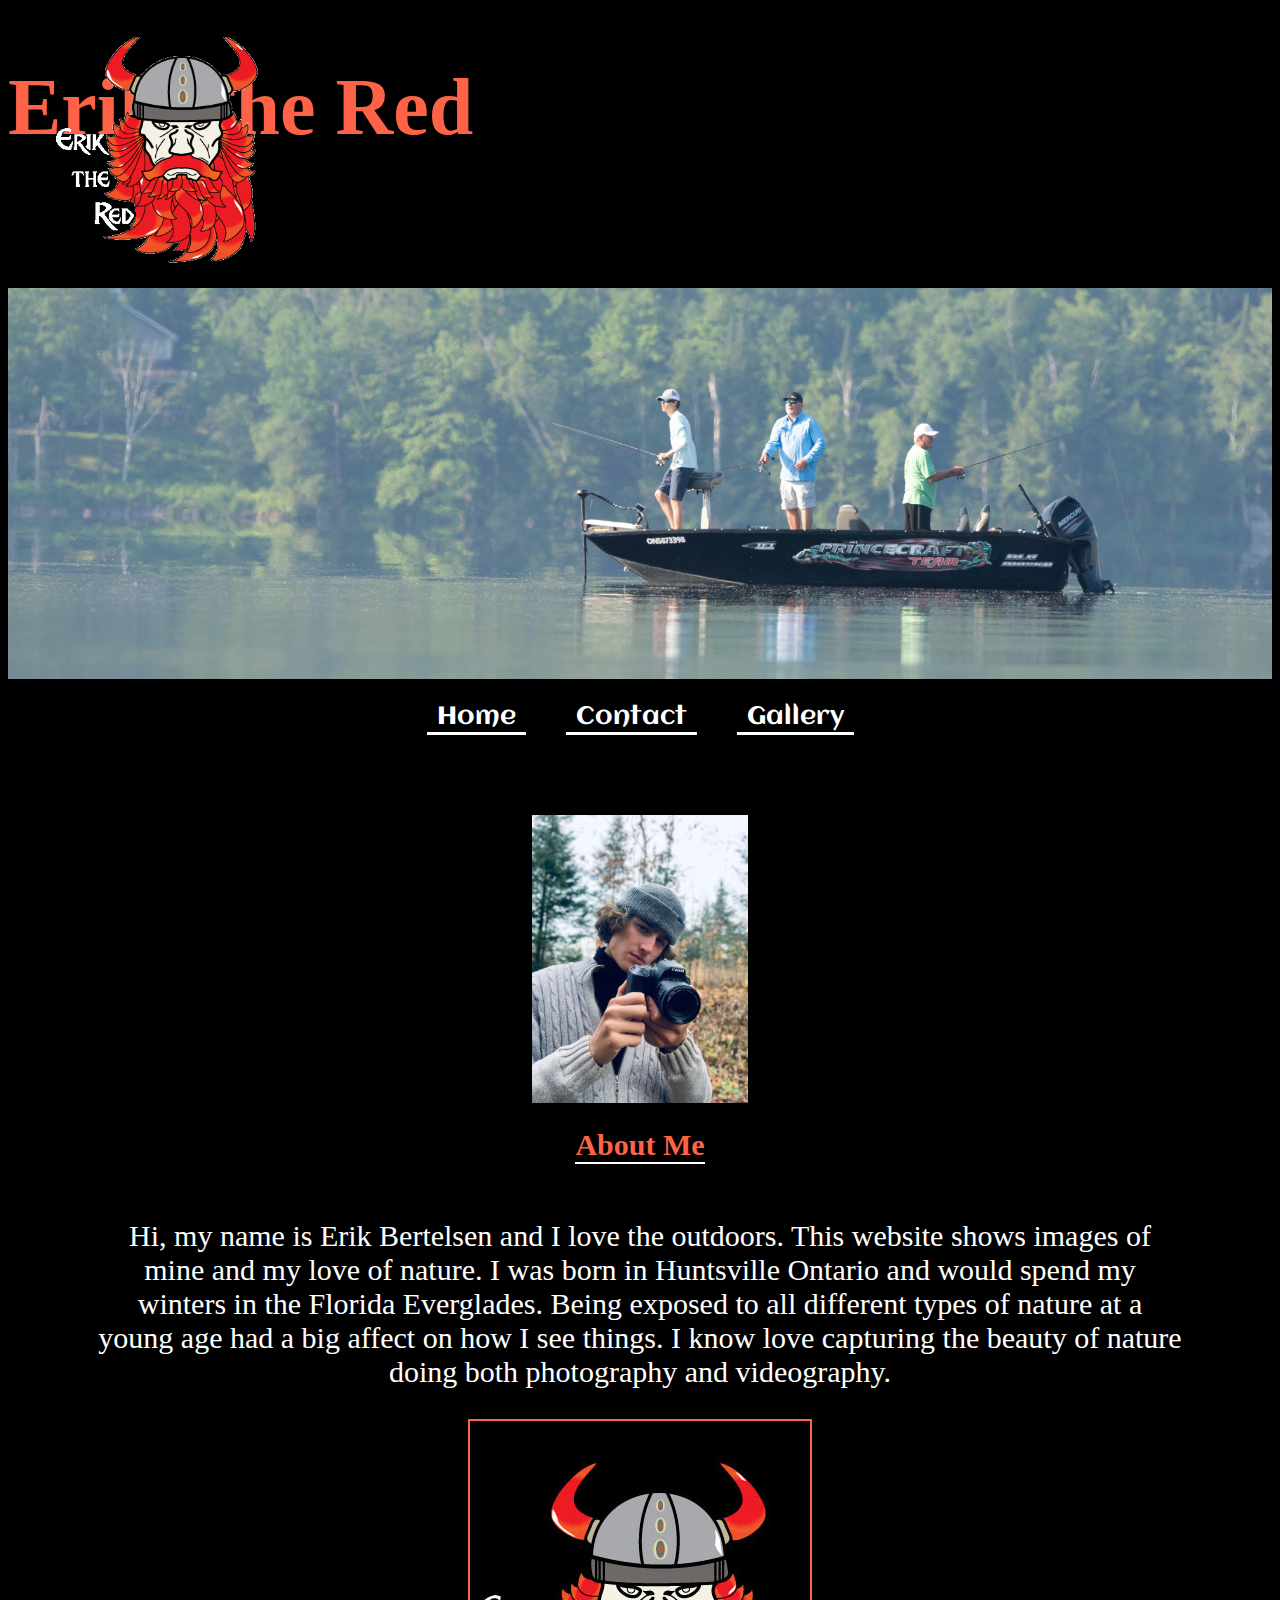
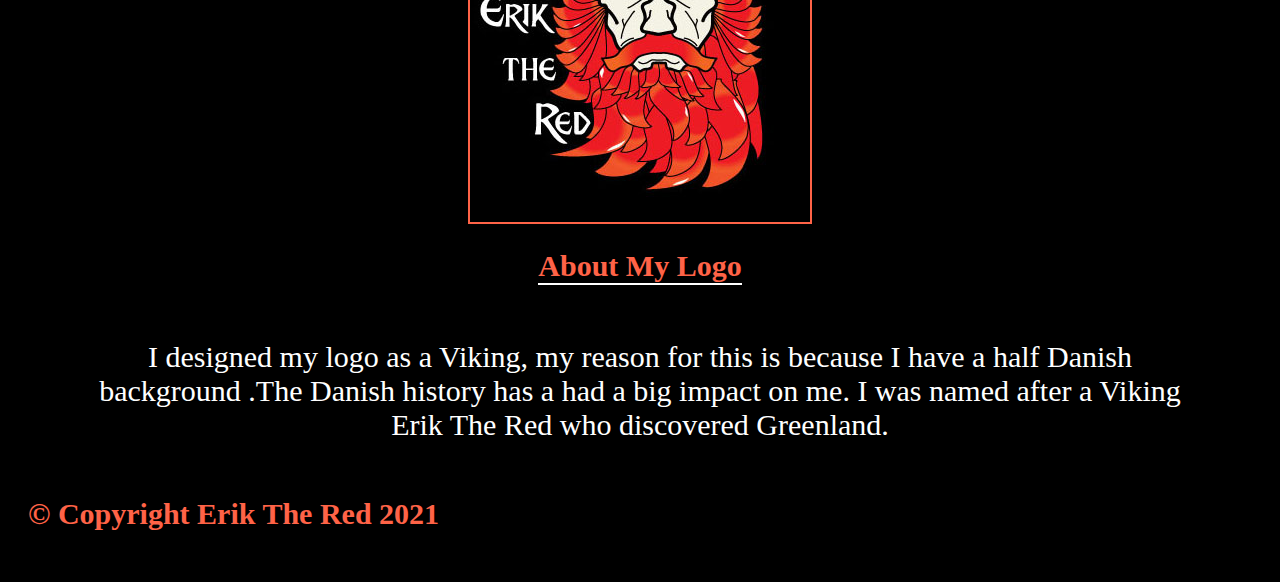
==== commit f7590360: "wendesday night changes" ====
--- a/index.html
+++ b/index.html
@@ -55,7 +55,7 @@
             </h2>
             <!-- descritption of my logo -->
             <p class="pad">
-                I designed my logo as a viking, my reason for this is becasue I have a half danish background .The Danish  history has a had a big impact on me. I was named after a a viking Erik The Red who discoverd Greenland.
+                I designed my logo as a Viking, my reason for this is because I have a half Danish background .The Danish  history has a had a big impact on me. I was named after a Viking Erik The Red who discovered Greenland.
             </p>
         </div>
 
@@ -64,12 +64,15 @@
     <footer>
         <!-- copyright line -->
         <h2>
-            &#169; Copyright 
+            &#169; Copyright Erik The Red 2021 
         </h2>
         <p id="icon">
 
             <i class="im im-youtube"></i>
 
+            <i class="im im-instagram"></i>
+
+            <i class="im im-mail"></i>
         </p>
 
         
--- a/css/main.css
+++ b/css/main.css
@@ -62,6 +62,9 @@
     font-size: 15px
 }
 
+/* adjusting footer orientation */
+footer{
+    display: flex;
 }
 #t-div{
     flex-grow: 1;
@@ -246,7 +249,7 @@
 }
 /* adjusting footer sizing */
 footer h2{
-    padding: 20px;
+    padding-left: 20px;
 }
 #message{
     margin-bottom: 20px;
@@ -263,6 +266,11 @@
 }
 #icon{
     color:tomato;
+    display: flex;
+    align-content: flex-end;
+}
+p i{
+    padding-left: 20px;
 }
 /* /////////////////////// */
 /* ////////Tablet//////// */
@@ -299,6 +307,11 @@
         animation-name: run;
         animation-duration: 5s;
     }
+    /* adding nav spacing between elements */
+    nav a{
+        padding-left: 5px;
+        padding-right:5px;
+    }
 
 /*  make tittle show */
 .tittle{
@@ -306,6 +319,10 @@
     flex-direction: column;
     justify-content: flex-start;
     
+}
+/* adjusting nav text sizing */
+.nav-link{
+    font-size: 20px;
 }
 /* parent element around form aand map */
 .con{
@@ -435,7 +452,7 @@
         display: flex;
         flex-direction: column;
         justify-content: flex-start;
-        font-size:
+        font-size: 80px;
     }
     /* parent element around form aand map */
     .con{
@@ -464,6 +481,15 @@
 }
 .damn{
     width: 50%;
+}
+/* adjusting nav text sizing */
+.nav-link{
+    font-size: 25px;
+}
+  /* adding nav spacing between elements */
+  nav a{
+    padding-right: 10px;
+    padding-left:10px;
 }
 /* changing h1 attributes */
 h1{
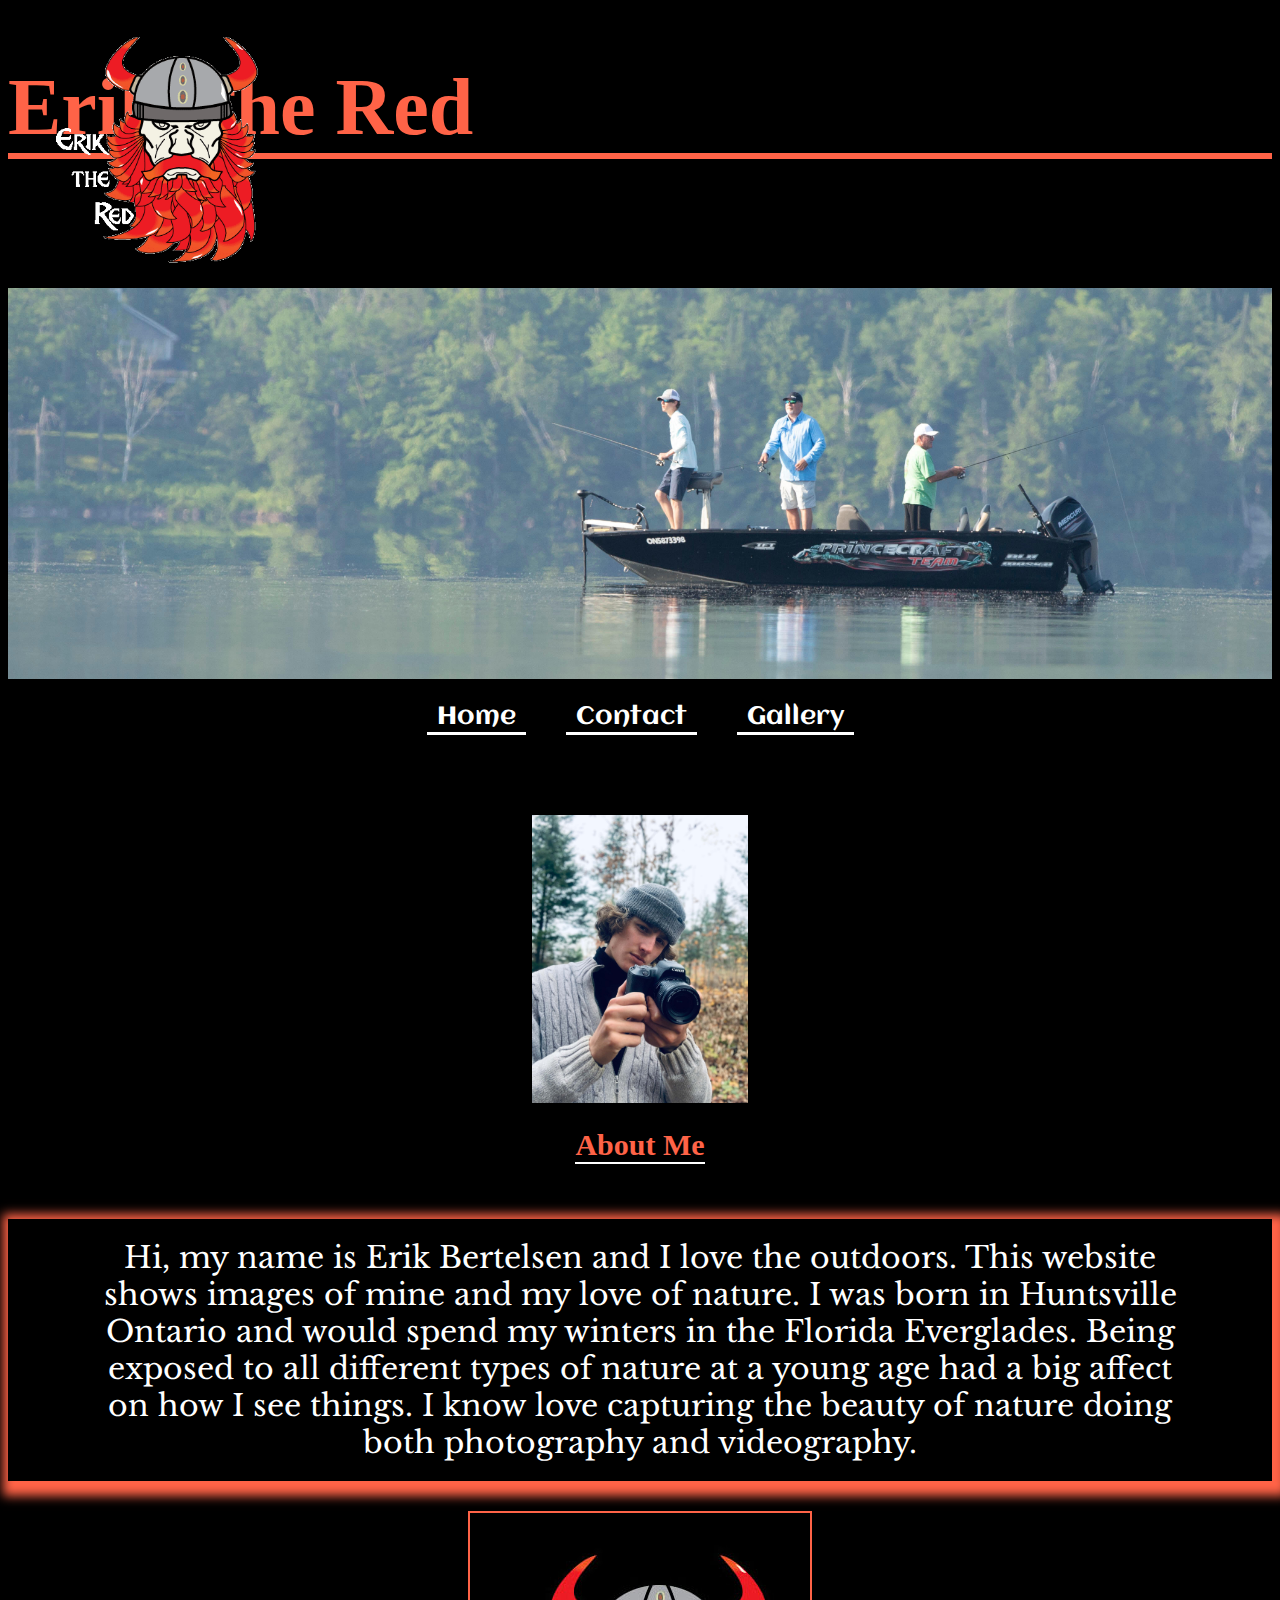
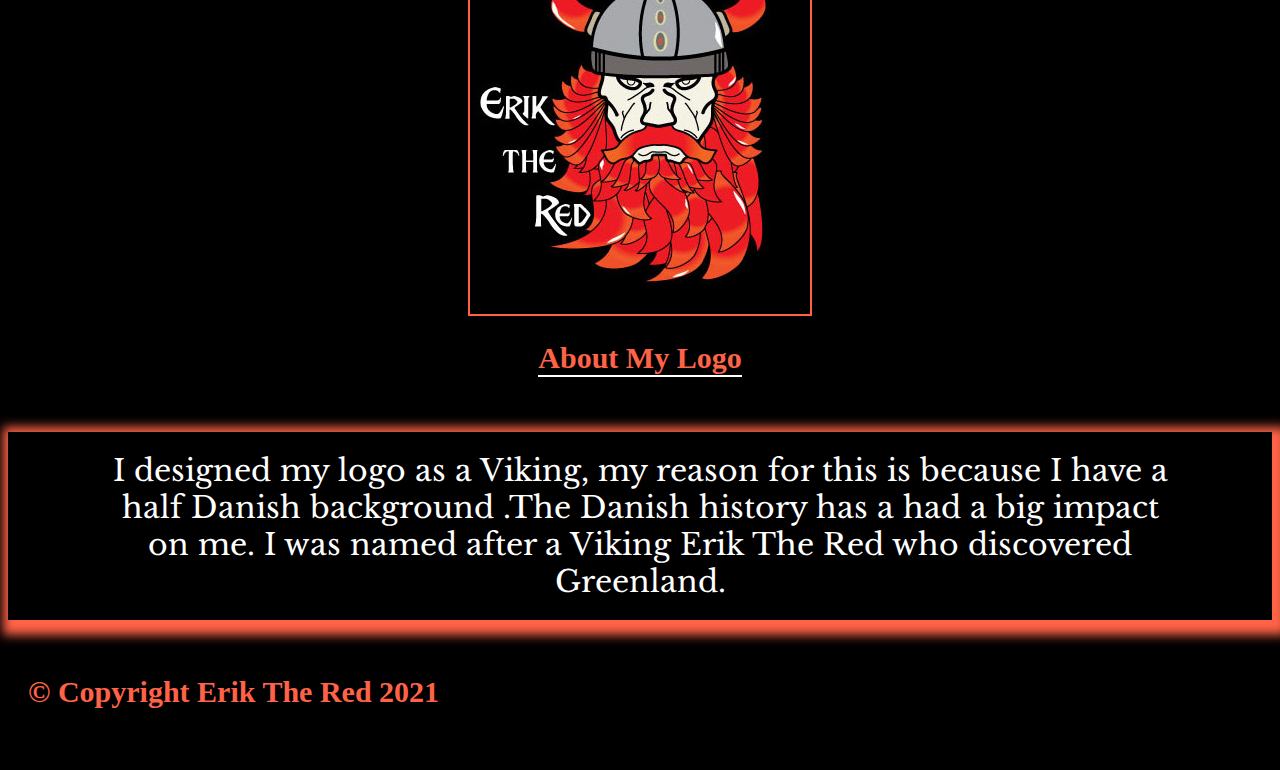
==== commit 6ecdb364: "saturday morning adjustments" ====
--- a/index.html
+++ b/index.html
@@ -10,6 +10,8 @@
     <link rel="preconnect" href="https://fonts.gstatic.com">
     <link href="https://fonts.googleapis.com/css2?family=Aclonica&display=swap" rel="stylesheet">
     <link rel="stylesheet" href="https://cdn.iconmonstr.com/1.3.0/css/iconmonstr-iconic-font.min.css">
+    <link rel="preconnect" href="https://fonts.gstatic.com">
+    <link href="https://fonts.googleapis.com/css2?family=Libre+Baskerville&display=swap" rel="stylesheet">
 </head>
 <body>
     <section>
@@ -68,11 +70,10 @@
         </h2>
         <p id="icon">
 
-            <i class="im im-youtube"></i>
+            <a href="https://www.youtube.com/channel/UCoflIGr9LuZNKnIGVNr8DKQ"><i class="im im-youtube"></i></a>
+            
+            <a href="https://www.instagram.com/erik_the_red32/"> <i class="im im-instagram"></i></a>
 
-            <i class="im im-instagram"></i>
-
-            <i class="im im-mail"></i>
         </p>
 
         
--- a/css/main.css
+++ b/css/main.css
@@ -92,6 +92,7 @@
     display: flex;
     display: none;
     color: tomato;
+    border-bottom: 2px solid tomato;
 }
 /* adjusting width and height of logo */
 .logo{
@@ -246,6 +247,10 @@
 .pad{
     padding: 0px 90px;
     text-align: center;
+    font-family: 'Libre Baskerville', serif;
+    box-shadow: 5px 5px 10px 10px tomato;
+    padding-bottom: 20px;
+    padding-top: 20px;
 }
 /* adjusting footer sizing */
 footer h2{
@@ -318,6 +323,7 @@
     display: flex;
     flex-direction: column;
     justify-content: flex-start;
+    border-bottom: 4px solid tomato;
     
 }
 /* adjusting nav text sizing */
@@ -443,6 +449,7 @@
     animation: linear infinite;
     animation-name: run;
     animation-duration: 5s;
+    
   }
   #t-div{
     height: 280px;
@@ -453,6 +460,7 @@
         flex-direction: column;
         justify-content: flex-start;
         font-size: 80px;
+        border-bottom: 6px solid tomato;
     }
     /* parent element around form aand map */
     .con{
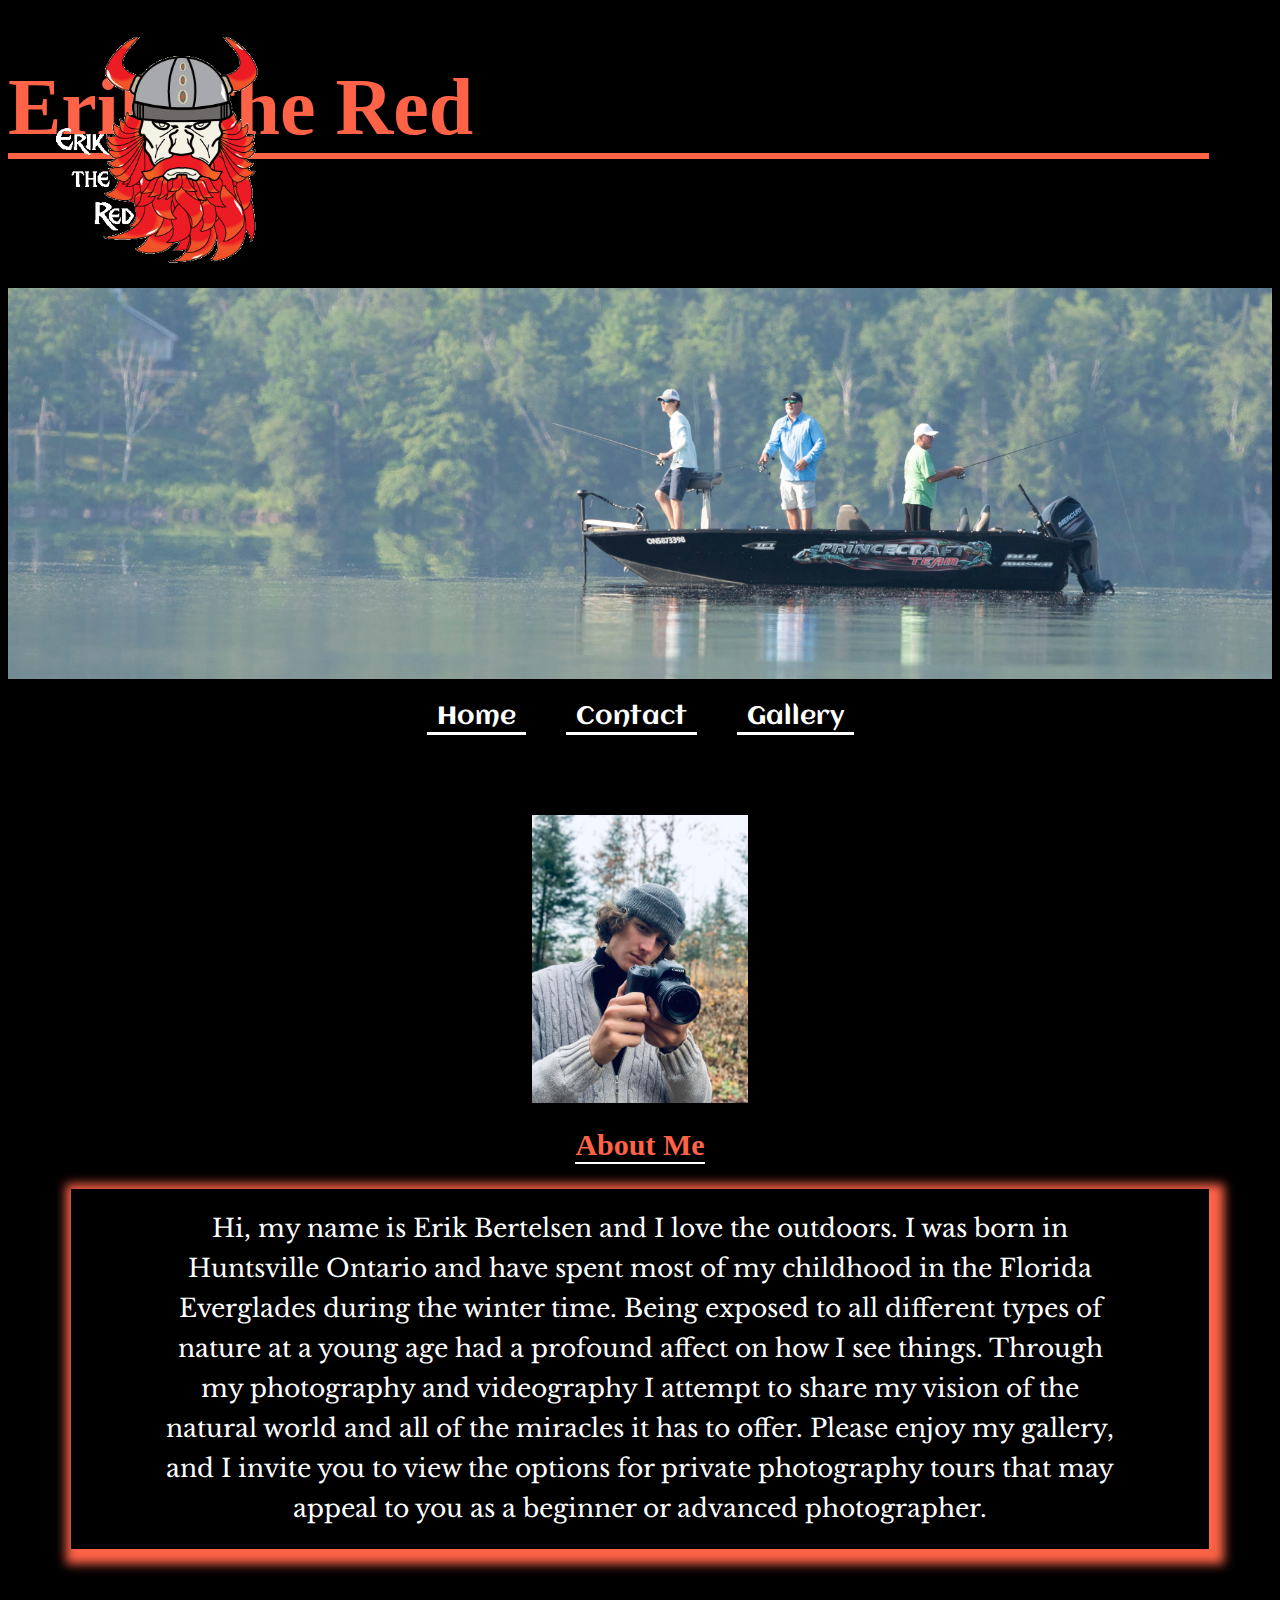
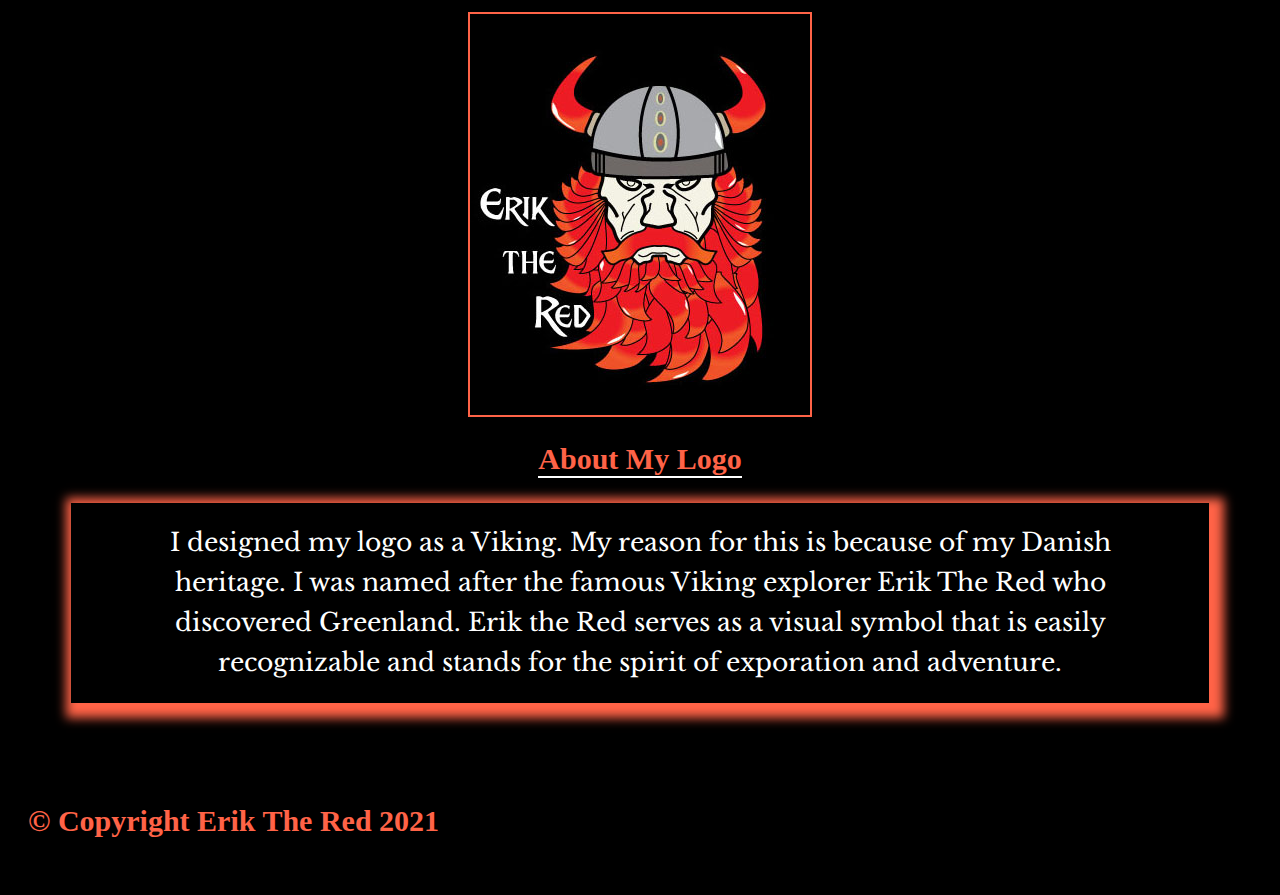
==== commit 16353632: "Monday Night final changes" ====
--- a/index.html
+++ b/index.html
@@ -45,7 +45,7 @@
             </h2>
             <!-- adding a class so it is easily accessible -->
             <p class="pad">
-                Hi, my name is Erik Bertelsen and I love the outdoors. This website shows images of mine and my love of nature. I was born in Huntsville Ontario and would spend my winters in the Florida Everglades. Being exposed to all different types of nature at a young age had a big affect on how I see things. I know love capturing the beauty of nature doing both photography and videography.
+                Hi, my name is Erik Bertelsen and I love the outdoors. I was born in Huntsville Ontario and have spent most of my childhood in the Florida Everglades during the winter time. Being exposed to all different types of nature at a young age had a profound affect on how I see things. Through my photography and videography I attempt to share my vision of the natural world and all of the miracles it has to offer. Please enjoy my gallery, and I invite you to view the options for private photography tours that may appeal to you as a beginner or advanced photographer.
             </p>
         </div>
         <!-- image of my Logo -->
@@ -57,7 +57,7 @@
             </h2>
             <!-- descritption of my logo -->
             <p class="pad">
-                I designed my logo as a Viking, my reason for this is because I have a half Danish background .The Danish  history has a had a big impact on me. I was named after a Viking Erik The Red who discovered Greenland.
+                I designed my logo as a Viking.  My reason for this is because of my Danish heritage. I was named after the famous Viking explorer Erik The Red who discovered Greenland. Erik the Red serves as a visual symbol that is easily recognizable and stands for the spirit of exporation and adventure.
             </p>
         </div>
 
--- a/css/main.css
+++ b/css/main.css
@@ -25,10 +25,10 @@
           left: 0%;
       }
       50% {
-          left: 100%;
+          left: 85%;
       }
       100% {
-          left: 10%;
+          left: 0%;
       }
   }
      /* logo animation adjustments */
@@ -61,10 +61,25 @@
 .nav-link:active{
     font-size: 15px
 }
-
+/* aligning inside form content */
+.align{
+   display: flex;
+   flex-direction: column;
+   align-items: center; 
+}
+/* aligning j3 content inside of form */
+h3{
+    text-align: center;
+}
+/* centering the whole form */
+.form{
+    max-width: 350px;
+    margin: 0 auto;
+}
 /* adjusting footer orientation */
 footer{
     display: flex;
+    margin-top: 6%;
 }
 #t-div{
     flex-grow: 1;
@@ -93,6 +108,7 @@
     display: none;
     color: tomato;
     border-bottom: 2px solid tomato;
+    margin-right: 5%;
 }
 /* adjusting width and height of logo */
 .logo{
@@ -209,9 +225,10 @@
 /* changing font color */
 p{
     color: white;
-    font-size: 20px;
+    font-size: 17px;
     display: flex;
     justify-content: center;
+    line-height: 40px;
 }
 /* home page paragraph text */
 .home-cont{
@@ -251,6 +268,10 @@
     box-shadow: 5px 5px 10px 10px tomato;
     padding-bottom: 20px;
     padding-top: 20px;
+    margin: 0% 5%;
+}
+#my-logo{
+    margin-top: 5%;
 }
 /* adjusting footer sizing */
 footer h2{
@@ -326,6 +347,10 @@
     border-bottom: 4px solid tomato;
     
 }
+/* adjusting label text size */
+label{
+    font-size: 18px;
+}
 /* adjusting nav text sizing */
 .nav-link{
     font-size: 20px;
@@ -338,7 +363,7 @@
 .form{
     margin-right: 50px;
     padding-left: 20px;
-    width: 30%;
+    width: 35%;
 }
 .damn{
     width: 50%;
@@ -349,12 +374,12 @@
 }
 /* re-adjusting logo positioning */
 .logo{
-    position: obsolute;
+    position: absolute;
     left:0%;
     width:180px;
     height: 180px;
 }
-
+  /* adjusting image dimensions */
 .grid{
     display: grid;
     grid-template-columns: 1fr 1fr;
@@ -409,7 +434,7 @@
     grid-row: 4;
 }
 p{
-    font-size: 25px;
+    font-size: 21px;
 }
 /* changing h2 font sizes */
 h2{
@@ -443,6 +468,10 @@
           left: 40%;
       }
   }
+  /* adjusting label text size */
+label{
+    font-size: 20px;
+}
   /* logo animation adjustments */
   .logo {
     position: absolute;
@@ -490,6 +519,10 @@
 .damn{
     width: 50%;
 }
+/* adjusting paragraph text size */
+p{
+    font-size: 25px;
+}
 /* adjusting nav text sizing */
 .nav-link{
     font-size: 25px;
